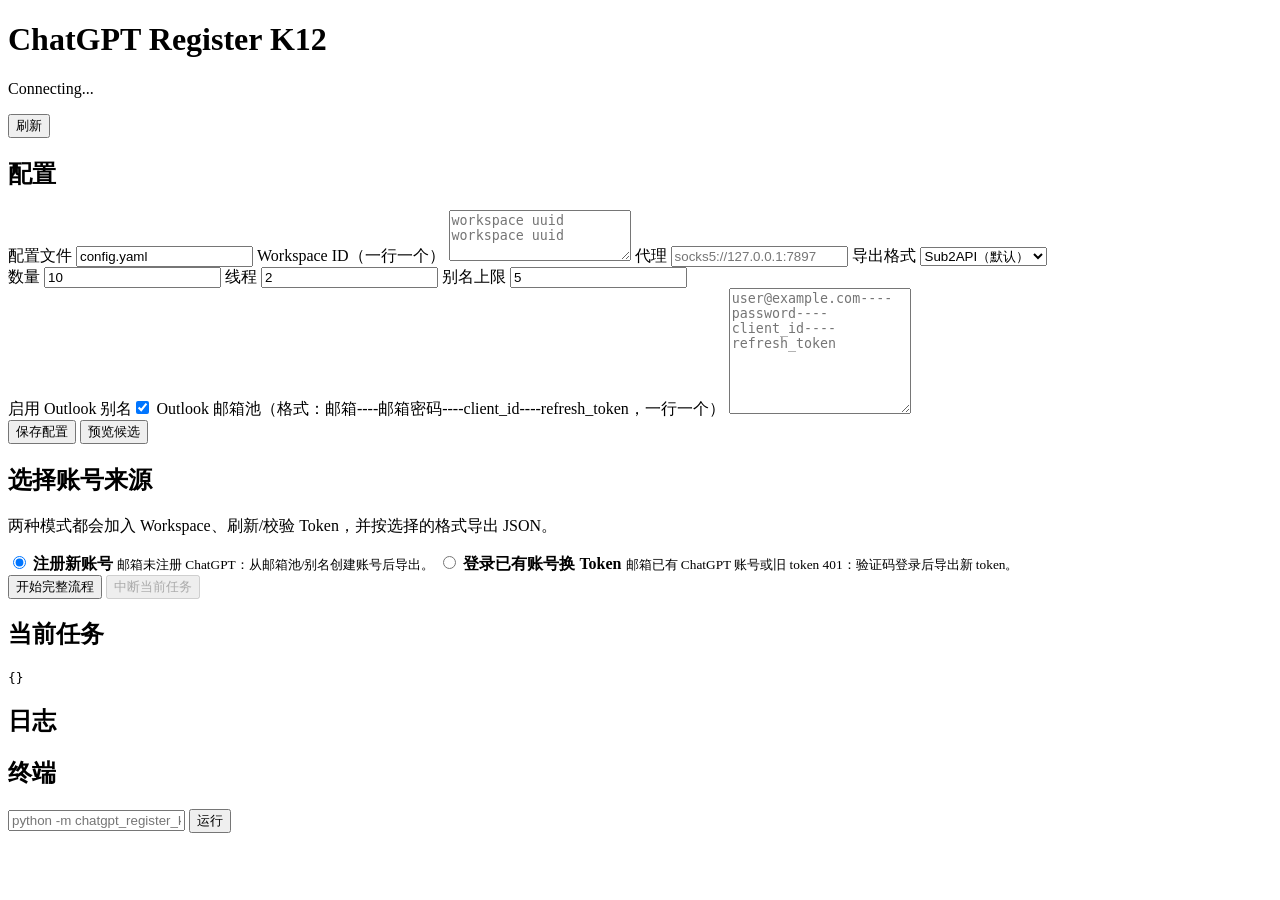
==== chatgpt_register_k12/webui/static/index.html @ 4def2bca "Rename project to chatgpt-register-k12" ====
<!doctype html>
<html lang="zh-CN">
  <head>
    <meta charset="utf-8">
    <meta name="viewport" content="width=device-width, initial-scale=1">
    <title>ChatGPT Register K12</title>
    <link rel="stylesheet" href="/static/style.css">
  </head>
  <body>
    <main class="shell">
      <header class="topbar">
        <div>
          <h1>ChatGPT Register K12</h1>
          <p id="health">Connecting...</p>
        </div>
        <button id="refreshJobs" type="button">刷新</button>
      </header>

      <section class="grid">
        <form id="configForm" class="panel">
          <h2>配置</h2>
          <label>配置文件 <input name="config_path" value="config.yaml"></label>
          <label>Workspace ID（一行一个） <textarea name="workspace_ids" rows="3" spellcheck="false" placeholder="workspace uuid&#10;workspace uuid"></textarea></label>
          <label>代理 <input name="proxy_url" placeholder="socks5://127.0.0.1:7897"></label>
          <label>导出格式
            <select name="export_format">
              <option value="sub2api" selected>Sub2API（默认）</option>
              <option value="auth">auth.json</option>
              <option value="raw-session">Session JSON</option>
              <option value="cpa">CPA</option>
              <option value="cockpit">Cockpit</option>
              <option value="9router">9router</option>
              <option value="axonhub">AxonHub</option>
            </select>
          </label>
          <div class="row">
            <label>数量 <input name="count" type="number" min="1" value="10"></label>
            <label>线程 <input name="threads" type="number" min="1" value="2"></label>
            <label>别名上限 <input name="alias_limit_per_mailbox" type="number" min="1" value="5"></label>
          </div>
          <label class="switch"><span>启用 Outlook 别名</span><input name="alias_enabled" type="checkbox" checked></label>
          <label>Outlook 邮箱池（格式：邮箱----邮箱密码----client_id----refresh_token，一行一个） <textarea name="outlook_mailboxes" rows="8" spellcheck="false" placeholder="user@example.com----password----client_id----refresh_token"></textarea></label>
          <div class="actions">
            <button type="button" data-action="save-config">保存配置</button>
            <button type="button" data-action="preview">预览候选</button>
          </div>
        </form>

        <section class="panel">
          <h2>选择账号来源</h2>
          <p class="hint">两种模式都会加入 Workspace、刷新/校验 Token，并按选择的格式导出 JSON。</p>
          <div class="mode-list" role="radiogroup" aria-label="任务模式">
            <label class="mode-option">
              <input name="job_mode" type="radio" value="run" checked>
              <span>
                <strong>注册新账号</strong>
                <small>邮箱未注册 ChatGPT：从邮箱池/别名创建账号后导出。</small>
              </span>
            </label>
            <label class="mode-option">
              <input name="job_mode" type="radio" value="existing-token">
              <span>
                <strong>登录已有账号换 Token</strong>
                <small>邮箱已有 ChatGPT 账号或旧 token 401：验证码登录后导出新 token。</small>
              </span>
            </label>
          </div>
          <div class="job-controls">
            <button id="startSelectedJob" class="primary-action" type="button">开始完整流程</button>
            <button id="cancelJob" class="secondary danger" type="button" disabled>中断当前任务</button>
          </div>
        </section>
      </section>

      <section class="panel status">
        <h2>当前任务</h2>
        <pre id="jobStatus">{}</pre>
      </section>

      <section class="panel">
        <h2>日志</h2>
        <pre id="logs" class="logs"></pre>
      </section>

      <section class="panel">
        <h2>终端</h2>
        <div class="terminal-input">
          <input id="terminalCommand" spellcheck="false" placeholder="python -m chatgpt_register_k12.cli --help">
          <button id="runTerminal" type="button">运行</button>
        </div>
        <pre id="terminalOutput" class="terminal"></pre>
      </section>
    </main>
    <script src="/static/app.js"></script>
  </body>
</html>
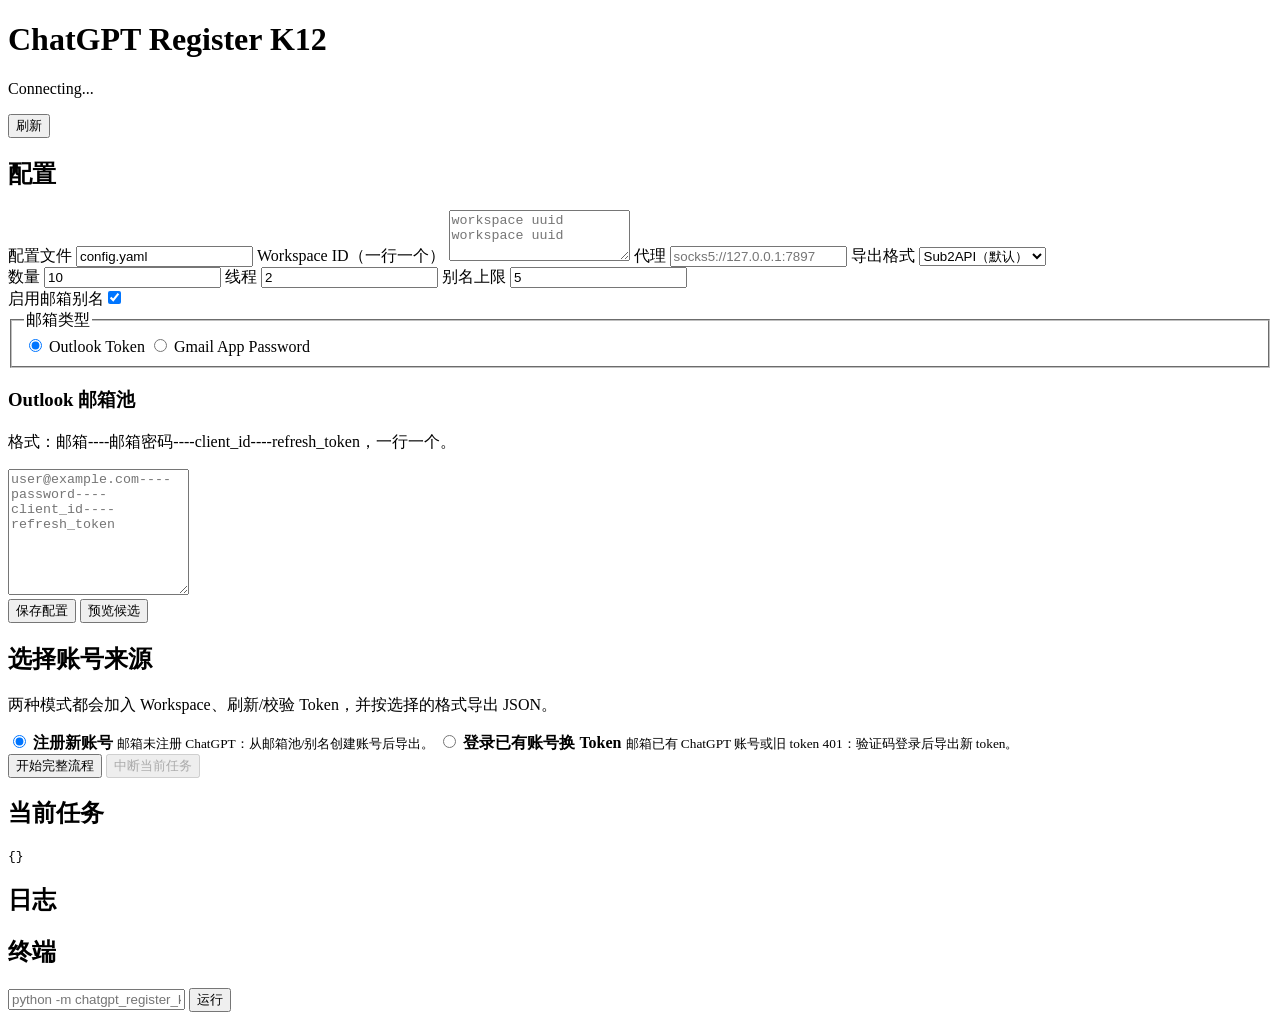
==== commit 83a04c53: "Add WebUI Gmail and password fallback flows" ====
--- a/chatgpt_register_k12/webui/static/index.html
+++ b/chatgpt_register_k12/webui/static/index.html
@@ -38,8 +38,31 @@
             <label>线程 <input name="threads" type="number" min="1" value="2"></label>
             <label>别名上限 <input name="alias_limit_per_mailbox" type="number" min="1" value="5"></label>
           </div>
-          <label class="switch"><span>启用 Outlook 别名</span><input name="alias_enabled" type="checkbox" checked></label>
-          <label>Outlook 邮箱池（格式：邮箱----邮箱密码----client_id----refresh_token，一行一个） <textarea name="outlook_mailboxes" rows="8" spellcheck="false" placeholder="user@example.com----password----client_id----refresh_token"></textarea></label>
+          <label class="switch"><span>启用邮箱别名</span><input name="alias_enabled" type="checkbox" checked></label>
+
+          <fieldset class="provider-switch">
+            <legend>邮箱类型</legend>
+            <label>
+              <input name="mail_provider" type="radio" value="outlook" checked>
+              <span>Outlook Token</span>
+            </label>
+            <label>
+              <input name="mail_provider" type="radio" value="gmail">
+              <span>Gmail App Password</span>
+            </label>
+          </fieldset>
+
+          <section class="provider-panel" data-provider-panel="outlook">
+            <h3>Outlook 邮箱池</h3>
+            <p class="hint">格式：邮箱----邮箱密码----client_id----refresh_token，一行一个。</p>
+            <textarea name="outlook_mailboxes" rows="8" spellcheck="false" placeholder="user@example.com----password----client_id----refresh_token"></textarea>
+          </section>
+
+          <section class="provider-panel" data-provider-panel="gmail" hidden>
+            <h3>Gmail 邮箱池</h3>
+            <p class="hint">格式：Gmail邮箱----16位App Password，一行一个。App Password 中的空格可以保留或去掉。</p>
+            <textarea name="gmail_mailboxes" rows="8" spellcheck="false" placeholder="user@gmail.com----abcd efgh ijkl mnop"></textarea>
+          </section>
           <div class="actions">
             <button type="button" data-action="save-config">保存配置</button>
             <button type="button" data-action="preview">预览候选</button>
@@ -91,6 +114,6 @@
         <pre id="terminalOutput" class="terminal"></pre>
       </section>
     </main>
-    <script src="/static/app.js"></script>
+    <script src="/static/app.js?v=20260706-project-password"></script>
   </body>
 </html>
